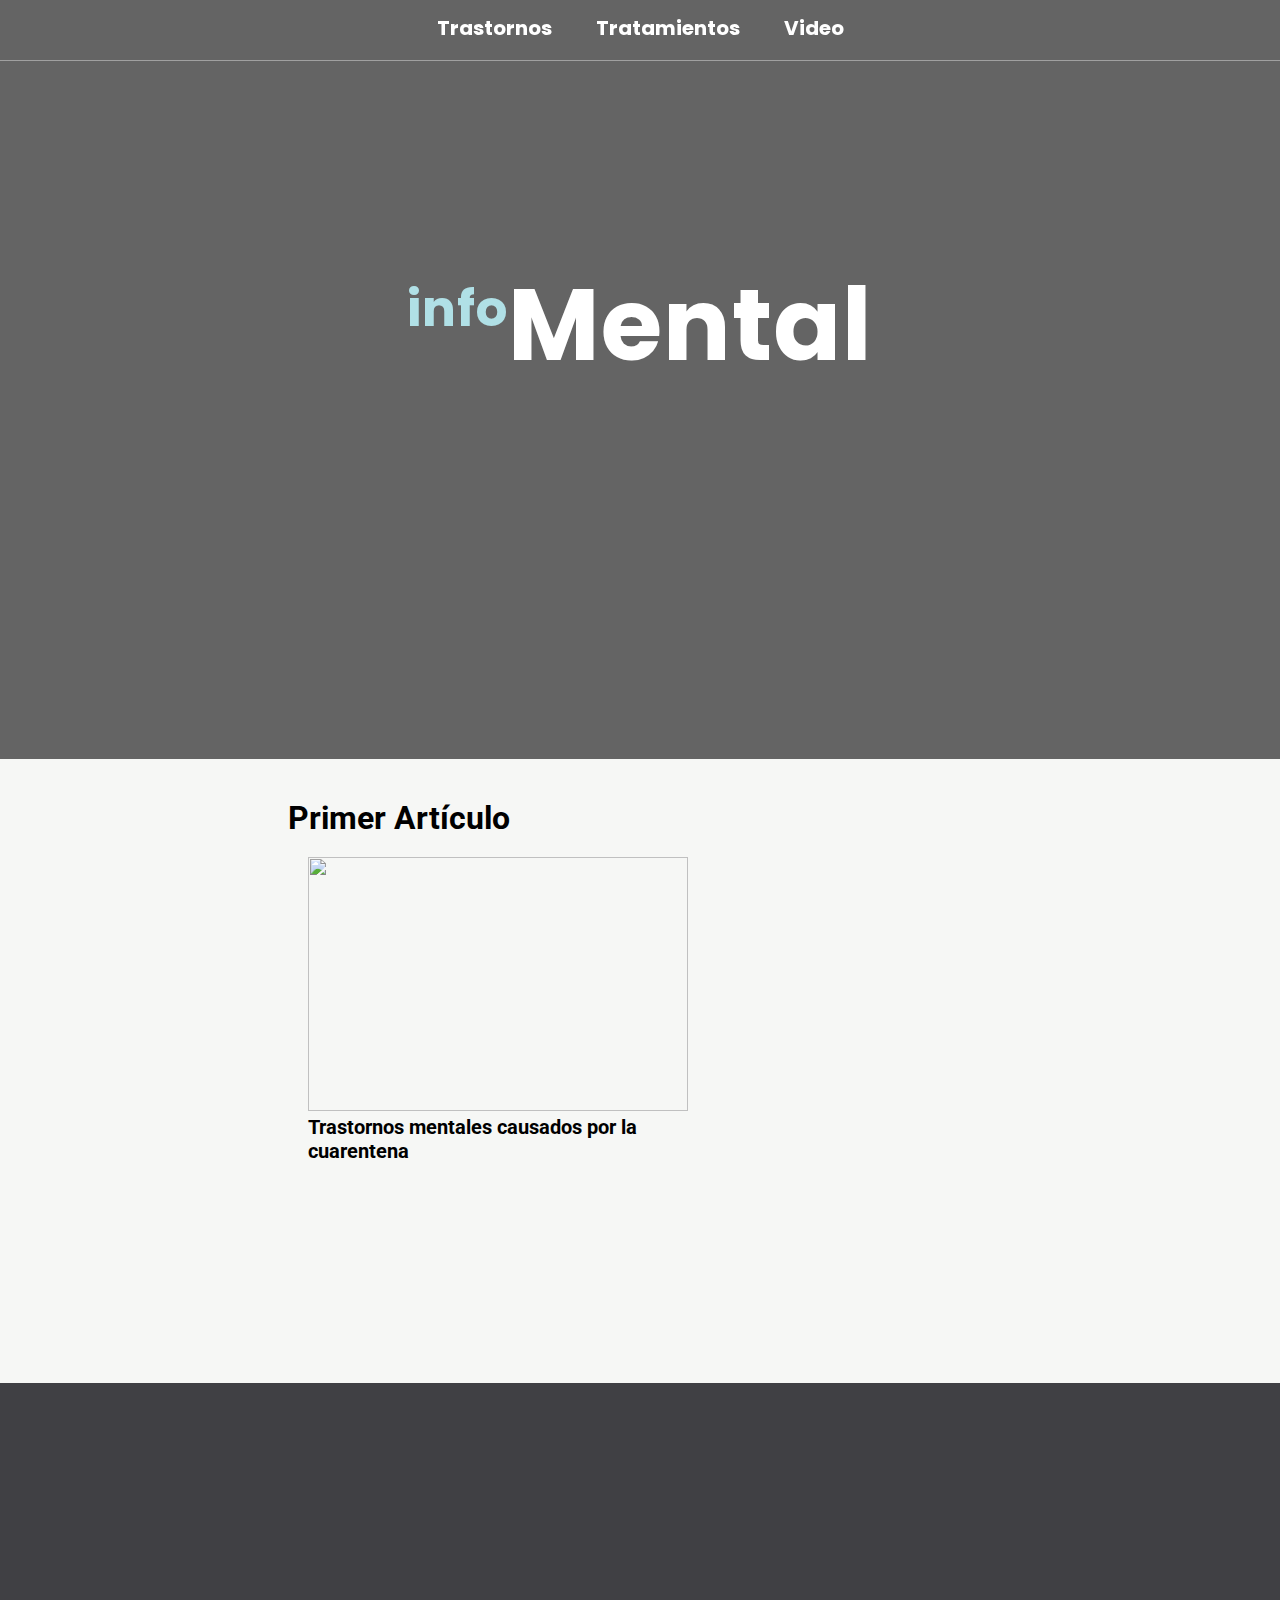
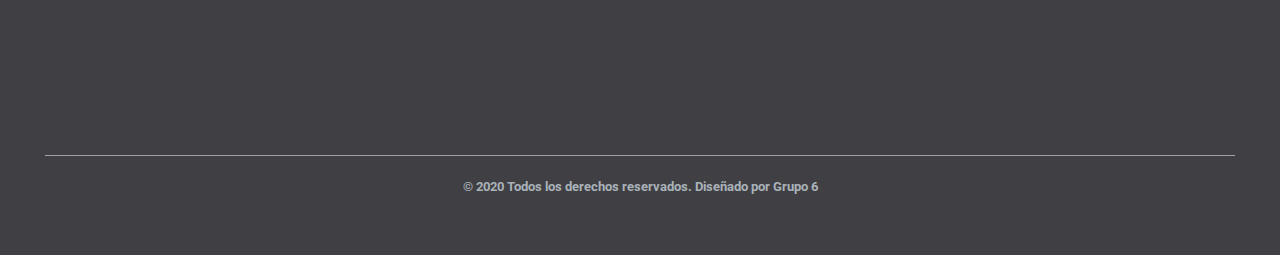
==== index.html @ 2640e19d "uno commit"" ====
﻿<!DOCTYPE html>

<html lang="en" xmlns="http://www.w3.org/1999/xhtml">
<head>
    <meta charset="UTF-8">
    <meta name="description" content="HTML5">
    <meta name="keyboards" content="HTML,CSS,JavaScript">
    <title>Caratula</title>
    <link rel="stylesheet" href="./css/index.css">
    <link rel="stylesheet" href="./css/animacion.css">
    <link rel="icon" type="image/x-icon" href="./css/Img/icono0.jpg" />
    <link rel="stylesheet" href="./css/font-awesome-4.7.0/css/font-awesome.min.css">
    <script src="https://code.jquery.com/jquery-3.5.1.min.js"></script>
    <script type="text/javascript" src="./js/indexscrip.js"></script>
</head>
<body>
    <div>
        <header>
            <div id="cuadro" class="esquina_pagina"> </div>
            <nav class="texto">
                <a href="trastornos.html">Trastornos</a>
                <a href="tratamientos.html">Tratamientos</a>
                <a href="#">Video</a>

            </nav>
            <hr id="linea" />
        </header>
        <section   id="ajuste">
            <div class="animar1">
                <h1 class=" texto2"><sup class="texto1">info</sup>Mental</h1>
                </div>
        </section>
        <section class="container1 ajuste1 " >
            <div class=" w-full">
                <p>Primer Artículo</p>
                <div class="w-full1">
                    <a href="trastornos.html"><img src="./css/img/trast.jpg" /></a><br />
                    <a href="trastornos.html" class="enla">Trastornos mentales causados por la cuarentena</a>
                </div>
            </div>
        </section>
        <footer class="footer-classic">
            <div class="footer-content">
                <div class="footer-section about">
                    <div>
                        <h1>
                            <sup>info</sup>Mental
                        </h1>
                        <p>
                            Página web universitario que trata de ayudar a la comunidad en general
                            a conocer sobre los trastornos mentales causados por la cuarentena a causa del
                            virus Covid-19

                        </p>
                    </div>
                </div>
                <div class="footer-section contact icon">
                    <div>
                        <p>Contactos</p>
                        <div><i class="fa fa-phone" aria-hidden="true"></i> +593-0987451235 Henry Chiluiza</div>
                        <div><i class="fa fa-phone" aria-hidden="true"></i> +593-0965471248 Daniel Iza</div>
                        <div><i class="fa fa-phone" aria-hidden="true"></i> +593-0974124369 Xavier Jaya</div>
                        <div><i class="fa fa-phone" aria-hidden="true"></i> +593-0991234723 Ian Masache</div>
                        <div><i class="fa fa-phone" aria-hidden="true"></i>+593-0997465832 Andres Salazar</div>
                        <div><i class="fa fa-phone" aria-hidden="true"></i> +593-0997456891 Atik Yumbay</div>
                        <div> <i class="fa fa-envelope-o" aria-hidden="true"></i> grupo6@infomental.com</div>
                    </div>
                </div>
                <div class="footer-section  links">
                    <div>
                        <p>Siguenos en nuestras redes sociales </p>
                        <div class="icon">
                            <a href="https://www.facebook.com"><i class="fa fa-facebook " aria-hidden="true"></i>infoMentalEc</a><br />
                            <a href="https://www.instagram.com/?hl=es-la"><i class="fa fa-instagram " aria-hidden="true"></i>@infoMentalEc</a><br />
                            <a href="https://twitter.com/home"><i class="fa fa-twitter " aria-hidden="true"></i>infoMentalEc</a><br />
                        </div>
                    </div>
                </div>
            </div>

            <div id="container"><hr id="linea" /><h4><small> &#169 2020 Todos los derechos reservados. Diseñado por Grupo 6</small></h4></div>
        </footer>
    </div>
</body>
</html>
---- css/index.css ----
﻿@import url(https://fonts.googleapis.com/css?family=Lato:300,400,700);
@import url(https://fonts.googleapis.com/css?family=Roboto:300,400,500,700);
@import url(http://fonts.googleapis.com/css?family=Montserrat:300,400,700%7CPoppins:300,400,500,700,900);

* {
    margin: 0px;
    padding: 0px;
    border: 0;
    box-sizing: border-box;
}

body {
    background: rgb(246, 247, 245);
    -webkit-transition: all 0.4s ease;
    font-family: "Roboto";
}
/*header*/
header {
    position: fixed;
    width: 100%;
    top: 0;
    overflow: hidden;
    -webkit-transition: all 0.3s ease;
    padding-bottom: 100px;
}
header nav {
    height: 60px;
    width: 100%;
    line-height: 60px;
    bottom: 0;
}
.texto, .texto1, .texto2 {
    text-align: center;
    font-family: "Poppins";
}

header nav a {
    display: inline-block;
    color: #fff;
    text-decoration: none;
    padding: 10px 20px;
    line-height: normal;
    font-size: 20px;
    font-weight: bold;
    -webkit-transition: all 0.3s ease;
}

header.header2 {
    background-color: rgba(100,100,100,0.6);
    padding-bottom: 0px;
}

#linea {
    height: 1px;
    width: 100%;
    background-color: #a0a0a0;
}

nav a:hover {
    background: #252932;
    border-radius: 50px;
}

#ajuste {
    background: url('./Img/caratula.png');
    background-size: cover;
    background-position: center;
    background-color: rgb(100,100,100);
    background-blend-mode: soft-light;
    background-attachment:fixed;
}

/*Sections*/
section#ajuste {
    height: 759px;
}
section.ajuste1 {
    padding-bottom:200px;
    font-family: "Roboto";
}
.texto1 {
    color: powderblue;
    font-size: 0.5em;
}

.texto2 {
    font-family: "Poppins";
    font-size: 100px;
    letter-spacing: 0.01em;
    padding-top: 250px;
    color: white;
    opacity: 1;
    filter: alpha(opacity = 50);
}

section div p {
    font-weight: bolder;
    font-size: 2em;
}

section div a {
    font-weight: bolder;
    text-align: justify;
}

.container1 {
    max-width: 960px;
}
@media (min-width:700px) {
    .w-full {
        width: 40%;
        flex-direction: column;
        display: flex;
        margin-left: auto;
        margin-right: auto;
        margin-top: 40px;
    }
}
@media (max-width:700px) {
    .w-full {
        width: 100%;
        flex-direction: column;
        display: flex;
        margin-top: 40px;
    }
}
.w-full1 {
    padding: 20px;
}

.enla {
    text-decoration: none;
    color: black;
    font-size: 20px;
}

section div img {
    width: 380px;
    height: 254px;
}
/*Footers*/

#container {
    width: 100%;
    padding-top: 12px;
    padding-right: 15px;
    padding-left: 15px;
    margin-right: auto;
    margin-left: auto;
    text-align: center;
}

@media(min-width:700px) {
    .footer-content {
        display: flex;
    }
}

@media(max-width:700px) {
    .footer-content {
        display: block;
    }
}

.footer-section {
    flex: 1;
    padding: 25px;
    opacity: 0;
}

.footer-classic .footer-content .about h1, .footer-classic .footer-content .footer-section p {
    color: white;
    text-align: justify;
}

    .footer-classic .footer-content .about h1 sup {
        color: powderblue;
        font-size: 0.5em;
    }

.footer-classic .footer-content .footer-section p {
    font-family: Tahoma;
    padding-top: 10px;
    font-size: 1em;
}

.footer-classic .footer-content .footer-section h1 span {
    color: powderblue;
    font-size: 0.5em;
}


.footer-classic {
    padding: 30px;
    background: #404044;
    color: #aab2b9;
    font-size: 16px;
    flex-wrap: wrap;
    padding-bottom: 60px;
}

.contact div, .links a {
    display: block;
    margin-bottom: 8px;
    padding-left: 20px;
    margin-right: 20px;
    text-decoration: none;
    color: #aab2b9;
}

.icon i {
    width: 20px;
    text-align: left;
    margin-right: 20px;
}

.contact p, .links p {
    font-size: 1.5em;
    font-family: "Poppins";
    color: white;
    margin-bottom: 25px;
}

h4 {
    padding-top: 20px;
}

.fa-phone, .fa-envelope-o {
    color: powderblue;
}

.fa-facebook {
    color: blue;
}

.fa-instagram {
    color: hotpink;
}

.fa-twitter {
    color: deepskyblue;
}
---- css/animacion.css ----
﻿.animar1 {
    animation-name: backInDown;
    animation-duration: 1.5s;
    -webkit-transform-origin: center bottom;
    transform-origin: center bottom;
}
@keyframes backInDown {
    0% {
        -webkit-transform: translateY(-1200px) scale(0.7);
        transform: translateY(-1200px) scale(0.7);
        opacity: 0.7;
    }

    80% {
        -webkit-transform: translateY(0px) scale(0.7);
        transform: translateY(0px) scale(0.7);
        opacity: 0.7;
    }

    100% {
        -webkit-transform: scale(1);
        transform: scale(1);
        opacity: 1;
    }
}
@keyframes fadeInRight {
    from {
        opacity: 0;
        -webkit-transform: translate3d(25%, 0, 0);
        transform: translate3d(25%, 0, 0);
    }

    to {
        opacity: 1;
        -webkit-transform: translate3d(0, 0, 0);
        transform: translate3d(0, 0, 0);
    }
}


.animar2 {
    -webkit-animation-name: fadeInRight;
    animation-name: fadeInRight;
    animation-duration: 1.5s;
}
@keyframes fadeInLeft {
    from {
        opacity: 0;
        -webkit-transform: translate3d(-25%, 0, 0);
        transform: translate3d(-25%, 0, 0);
    }

    to {
        opacity: 1;
        -webkit-transform: translate3d(0, 0, 0);
        transform: translate3d(0, 0, 0);
    }
}

.animar3 {
    -webkit-animation-name: fadeInLeft;
    animation-duration:1.5s;
    animation-name: fadeInLeft;
}
@keyframes fadeInDownBig {
    from {
        opacity: 0;
        -webkit-transform: translate3d(0, -200px, 0);
        transform: translate3d(0, -200, 0);
    }

    to {
        opacity: 1;
        -webkit-transform: translate3d(0, 0, 0);
        transform: translate3d(0, 0, 0);
    }
}

.animar4 {
    -webkit-animation-name: fadeInDownBig;
    animation-name: fadeInDownBig;
    animation-duration: 1.5s;
}
@keyframes fadeInUpBig {
    from {
        opacity: 0;
        -webkit-transform: translate3d(0, 80px, 0);
        transform: translate3d(0, 80px, 0);
    }

    to {
        opacity: 1;
        -webkit-transform: translate3d(0, 0, 0);
        transform: translate3d(0, 0, 0);
    }
}

.animar5 {
    -webkit-animation-name: fadeInUpBig;
    animation-name: fadeInUpBig;
    animation-duration: 1.5s;
}
@keyframes jackInTheBox {
    from {
        opacity: 0;
        -webkit-transform: scale(0.1) rotate(30deg);
        transform: scale(0.1) rotate(30deg);
        -webkit-transform-origin: center bottom;
        transform-origin: center bottom;
    }

    50% {
        -webkit-transform: rotate(-10deg);
        transform: rotate(-10deg);
    }

    70% {
        -webkit-transform: rotate(3deg);
        transform: rotate(3deg);
    }

    to {
        opacity: 1;
        -webkit-transform: scale(1);
        transform: scale(1);
    }
}

.animar6{
    -webkit-animation-name: jackInTheBox;
    animation-name: jackInTheBox;
    animation-duration:2.5s;
}
@keyframes zoomIn {
    from {
        opacity: 0;
        -webkit-transform: scale3d(0.3, 0.3, 0.3);
        transform: scale3d(0.3, 0.3, 0.3);
    }

    50% {
        opacity: 1;
    }
}

.animar7 {
    -webkit-animation-name: zoomIn;
    animation-name: zoomIn;
    animation-duration:2.5s;
}
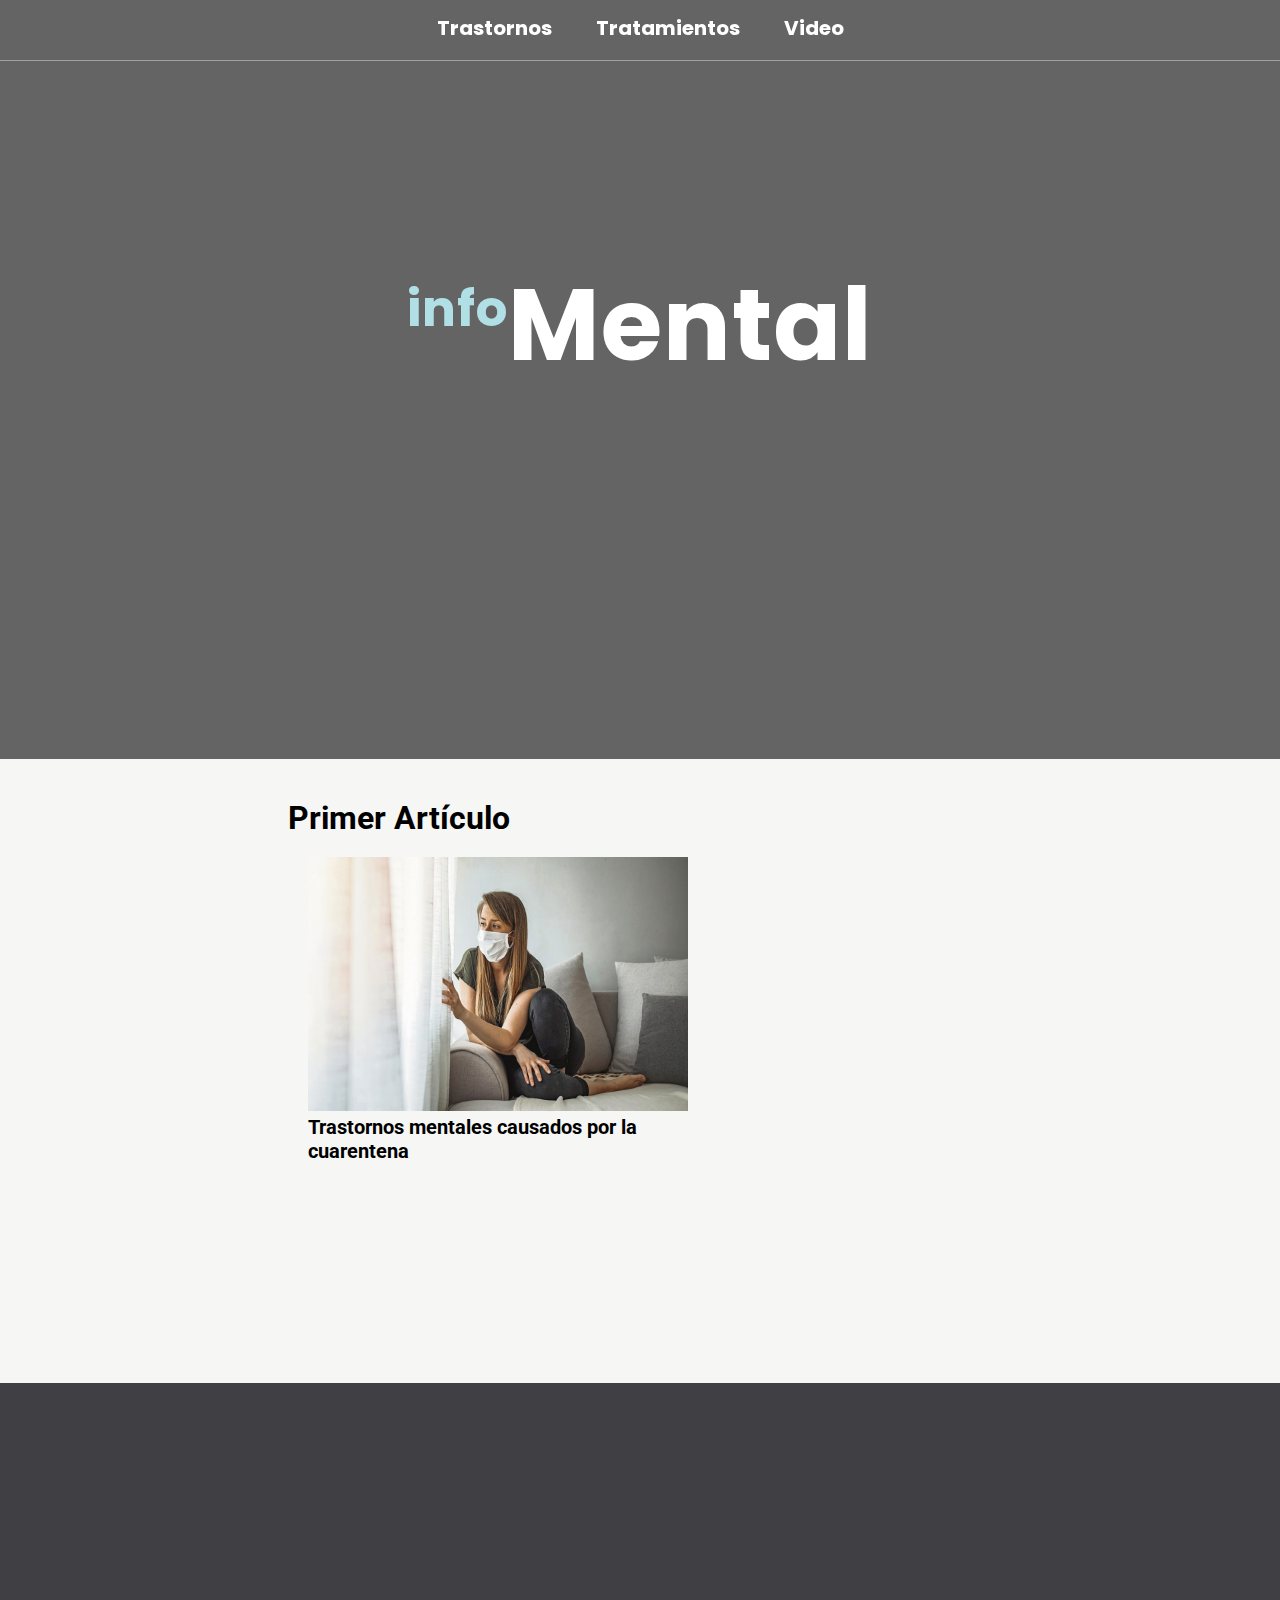
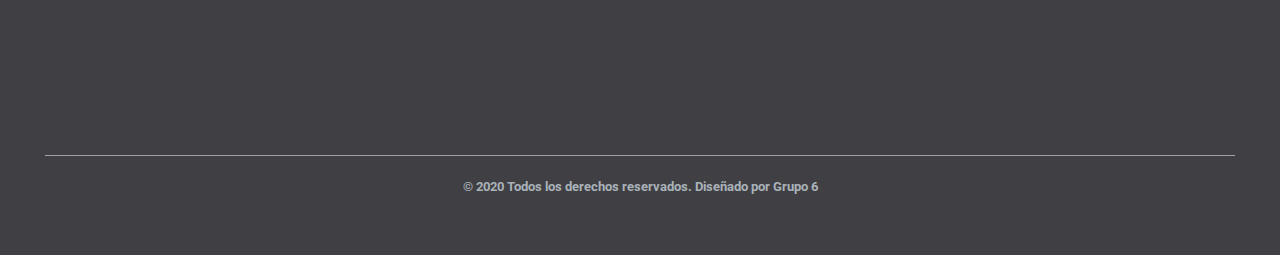
==== commit 0d0897a1: "uno2 commit" ====
--- a/index.html
+++ b/index.html
@@ -34,7 +34,7 @@
             <div class=" w-full">
                 <p>Primer Artículo</p>
                 <div class="w-full1">
-                    <a href="trastornos.html"><img src="./css/img/trast.jpg" /></a><br />
+                    <a href="trastornos.html"><img src="./css/Img/trast.jpg" /></a><br />
                     <a href="trastornos.html" class="enla">Trastornos mentales causados por la cuarentena</a>
                 </div>
             </div>
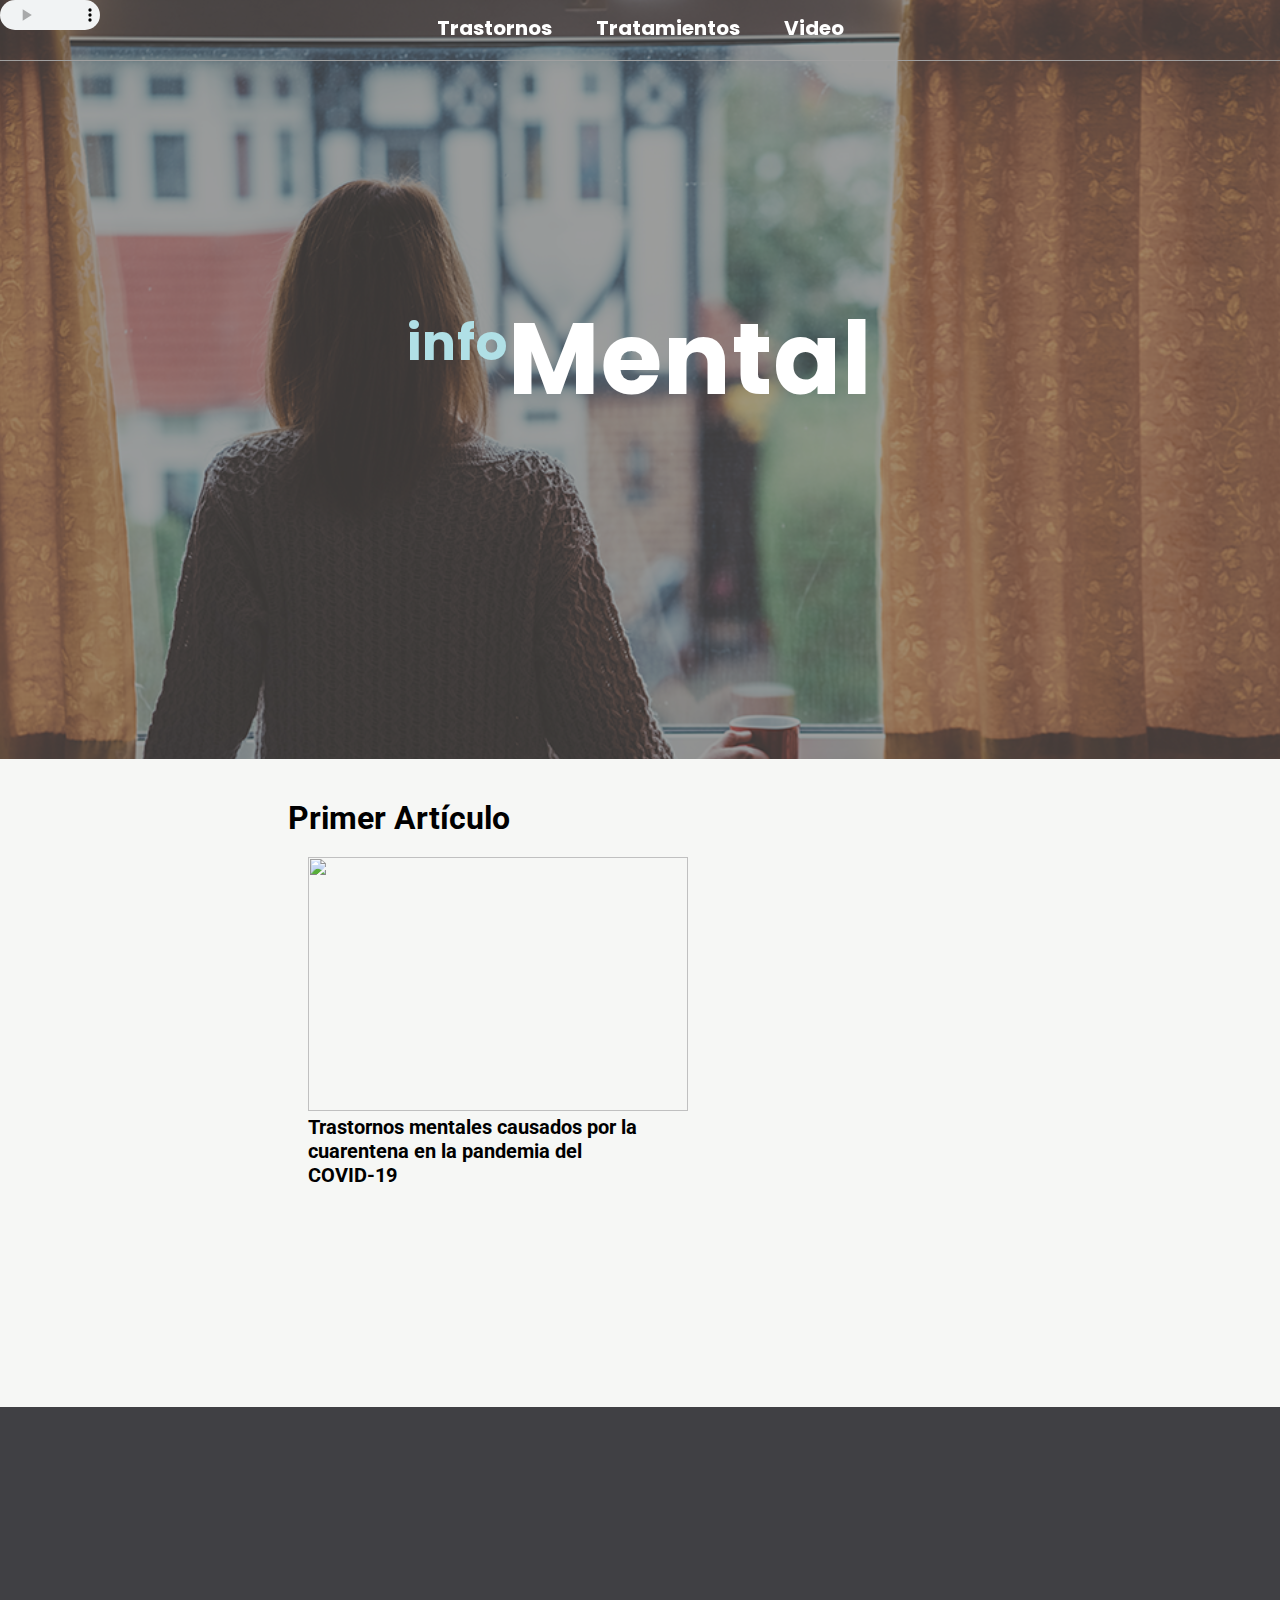
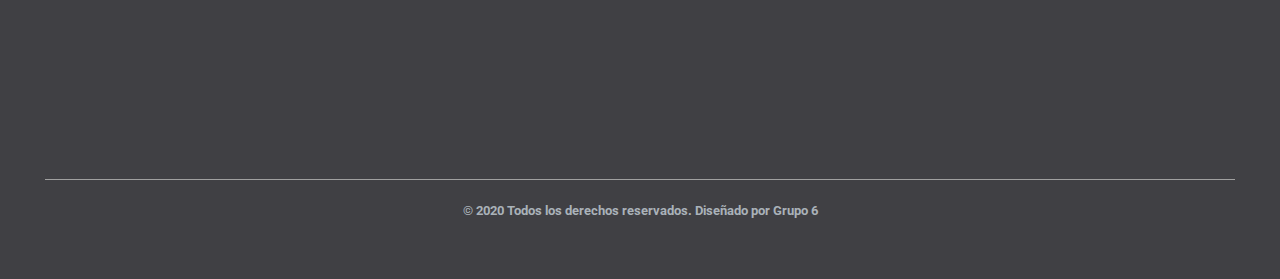
==== commit d7b9a88b: "f00 commit"" ====
--- a/index.html
+++ b/index.html
@@ -15,27 +15,29 @@
 </head>
 <body>
     <div>
+        
         <header>
             <div id="cuadro" class="esquina_pagina"> </div>
             <nav class="texto">
                 <a href="trastornos.html">Trastornos</a>
                 <a href="tratamientos.html">Tratamientos</a>
-                <a href="#">Video</a>
-
+                <a href="multimedia.html">Video</a>
+                
             </nav>
             <hr id="linea" />
         </header>
-        <section   id="ajuste">
+        <section id="ajuste">
+            <audio class="audio" autoplay controls src="./multimadia/Relajar.mp3"></audio>
             <div class="animar1">
                 <h1 class=" texto2"><sup class="texto1">info</sup>Mental</h1>
-                </div>
+            </div>
         </section>
-        <section class="container1 ajuste1 " >
+        <section class="container1 ajuste1 ">
             <div class=" w-full">
                 <p>Primer Artículo</p>
                 <div class="w-full1">
-                    <a href="trastornos.html"><img src="./css/Img/trast.jpg" /></a><br />
-                    <a href="trastornos.html" class="enla">Trastornos mentales causados por la cuarentena</a>
+                    <a href="trastornos.html"><img src="./css/img/trast.jpg" /></a><br />
+                    <a href="trastornos.html" class="enla">Trastornos mentales causados por la cuarentena en la pandemia del COVID-19</a>
                 </div>
             </div>
         </section>
--- a/css/index.css
+++ b/css/index.css
@@ -1,6 +1,6 @@
 ﻿@import url(https://fonts.googleapis.com/css?family=Lato:300,400,700);
 @import url(https://fonts.googleapis.com/css?family=Roboto:300,400,500,700);
-@import url(http://fonts.googleapis.com/css?family=Montserrat:300,400,700%7CPoppins:300,400,500,700,900);
+@import url(https://fonts.googleapis.com/css?family=Montserrat:300,400,700%7CPoppins:300,400,500,700,900);
 
 * {
     margin: 0px;
@@ -13,6 +13,11 @@
     background: rgb(246, 247, 245);
     -webkit-transition: all 0.4s ease;
     font-family: "Roboto";
+}
+.audio{
+    width:100px;
+    height:30px;
+    align:left;
 }
 /*header*/
 header {
@@ -62,7 +67,7 @@
 }
 
 #ajuste {
-    background: url('./Img/caratula.png');
+    background: url('./Img/Caratula.png');
     background-size: cover;
     background-position: center;
     background-color: rgb(100,100,100);
--- a/css/animacion.css
+++ b/css/animacion.css
@@ -148,3 +148,53 @@
     animation-name: zoomIn;
     animation-duration:2.5s;
 }
+@keyframes backInRight {
+    0% {
+        -webkit-transform: translateX(2000px) scale(0.7);
+        transform: translateX(2000px) scale(0.7);
+        opacity: 0.7;
+    }
+
+    80% {
+        -webkit-transform: translateX(0px) scale(0.7);
+        transform: translateX(0px) scale(0.7);
+        opacity: 0.7;
+    }
+
+    100% {
+        -webkit-transform: scale(1);
+        transform: scale(1);
+        opacity: 1;
+    }
+}
+
+.animar8 {
+    -webkit-animation-name: backInRight;
+    animation-name: backInRight;
+    animation-duration: 2.5s;
+}
+@keyframes backInLeft {
+    0% {
+        -webkit-transform: translateX(-2000px) scale(0.7);
+        transform: translateX(-2000px) scale(0.7);
+        opacity: 0.7;
+    }
+
+    80% {
+        -webkit-transform: translateX(0px) scale(0.7);
+        transform: translateX(0px) scale(0.7);
+        opacity: 0.7;
+    }
+
+    100% {
+        -webkit-transform: scale(1);
+        transform: scale(1);
+        opacity: 1;
+    }
+}
+
+.animar9 {
+    -webkit-animation-name: backInLeft;
+    animation-name: backInLeft;
+    animation-duration: 2.5s;
+}
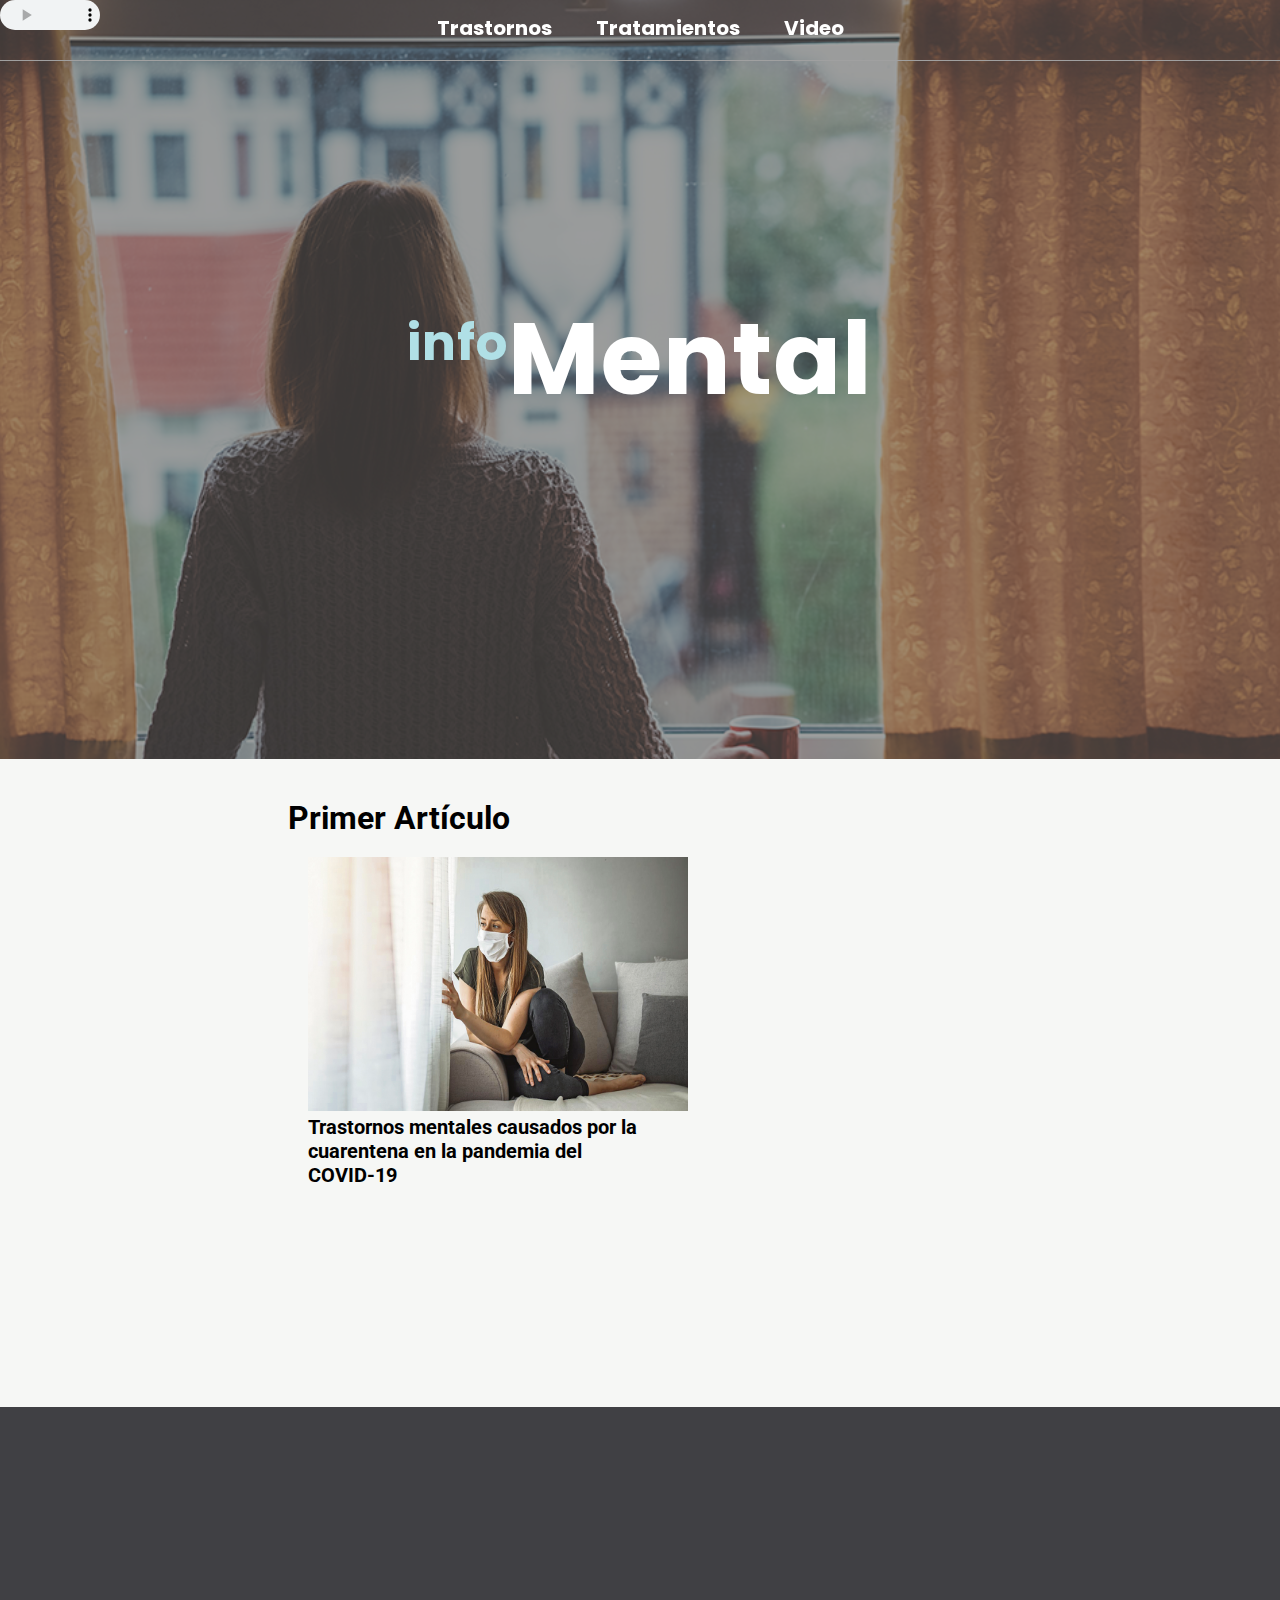
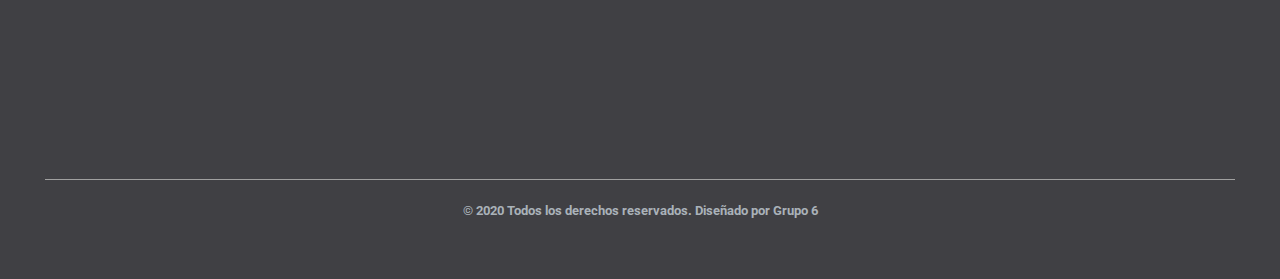
==== commit 6fc90941: "f02 commit" ====
--- a/index.html
+++ b/index.html
@@ -36,7 +36,7 @@
             <div class=" w-full">
                 <p>Primer Artículo</p>
                 <div class="w-full1">
-                    <a href="trastornos.html"><img src="./css/img/trast.jpg" /></a><br />
+                    <a href="trastornos.html"><img src="./css/Img/trast.jpg" /></a><br />
                     <a href="trastornos.html" class="enla">Trastornos mentales causados por la cuarentena en la pandemia del COVID-19</a>
                 </div>
             </div>
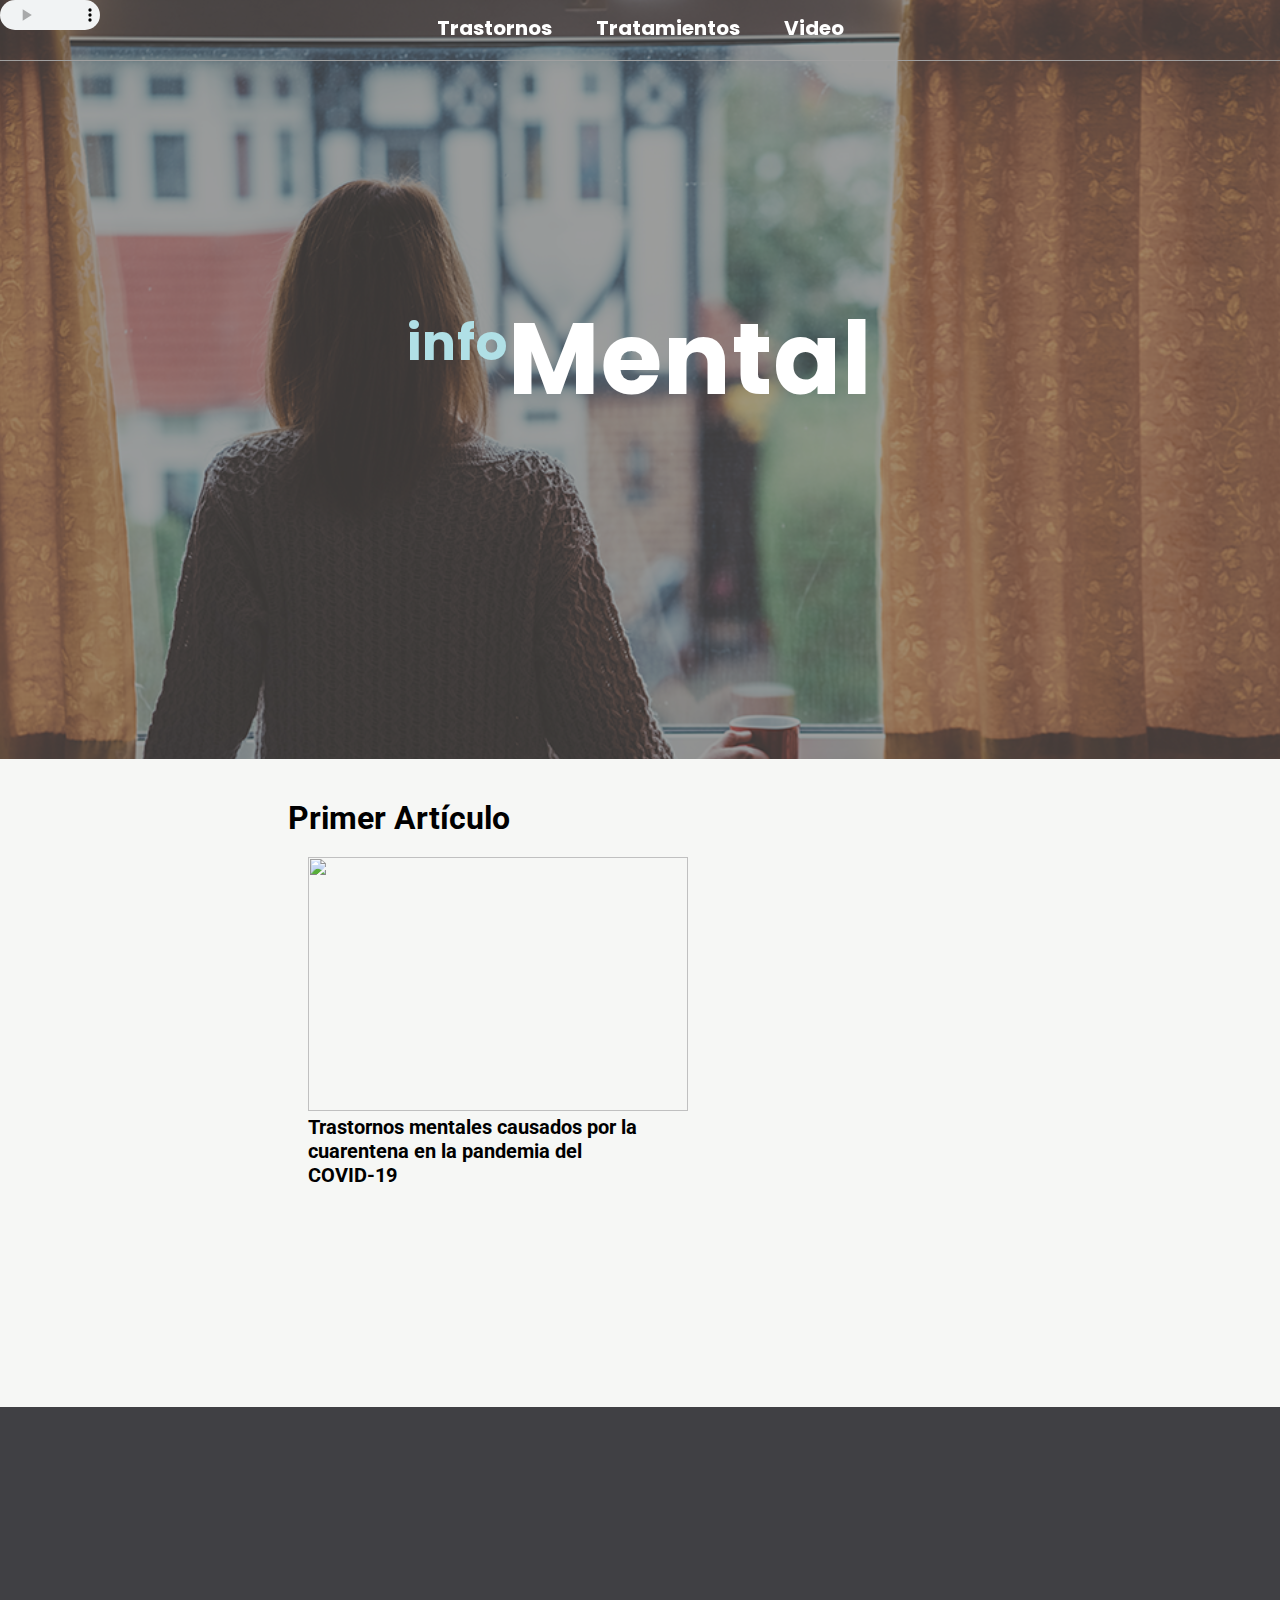
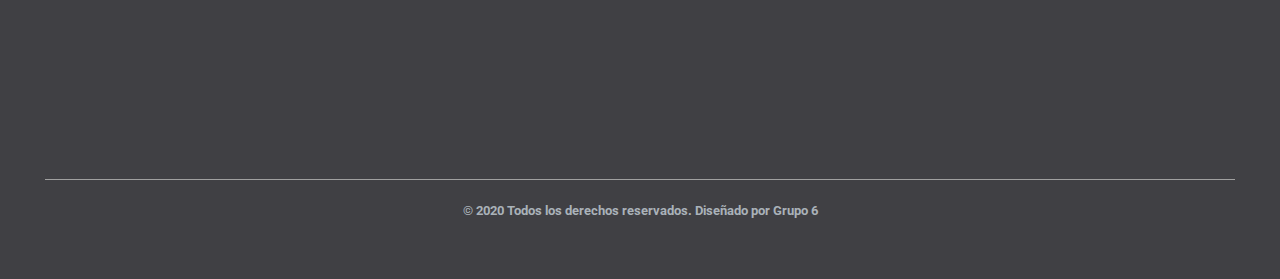
==== commit 38358539: "final commit"" ====
--- a/index.html
+++ b/index.html
@@ -36,7 +36,7 @@
             <div class=" w-full">
                 <p>Primer Artículo</p>
                 <div class="w-full1">
-                    <a href="trastornos.html"><img src="./css/Img/trast.jpg" /></a><br />
+                    <a href="trastornos.html"><img src="./css/img/trast.jpg" /></a><br />
                     <a href="trastornos.html" class="enla">Trastornos mentales causados por la cuarentena en la pandemia del COVID-19</a>
                 </div>
             </div>
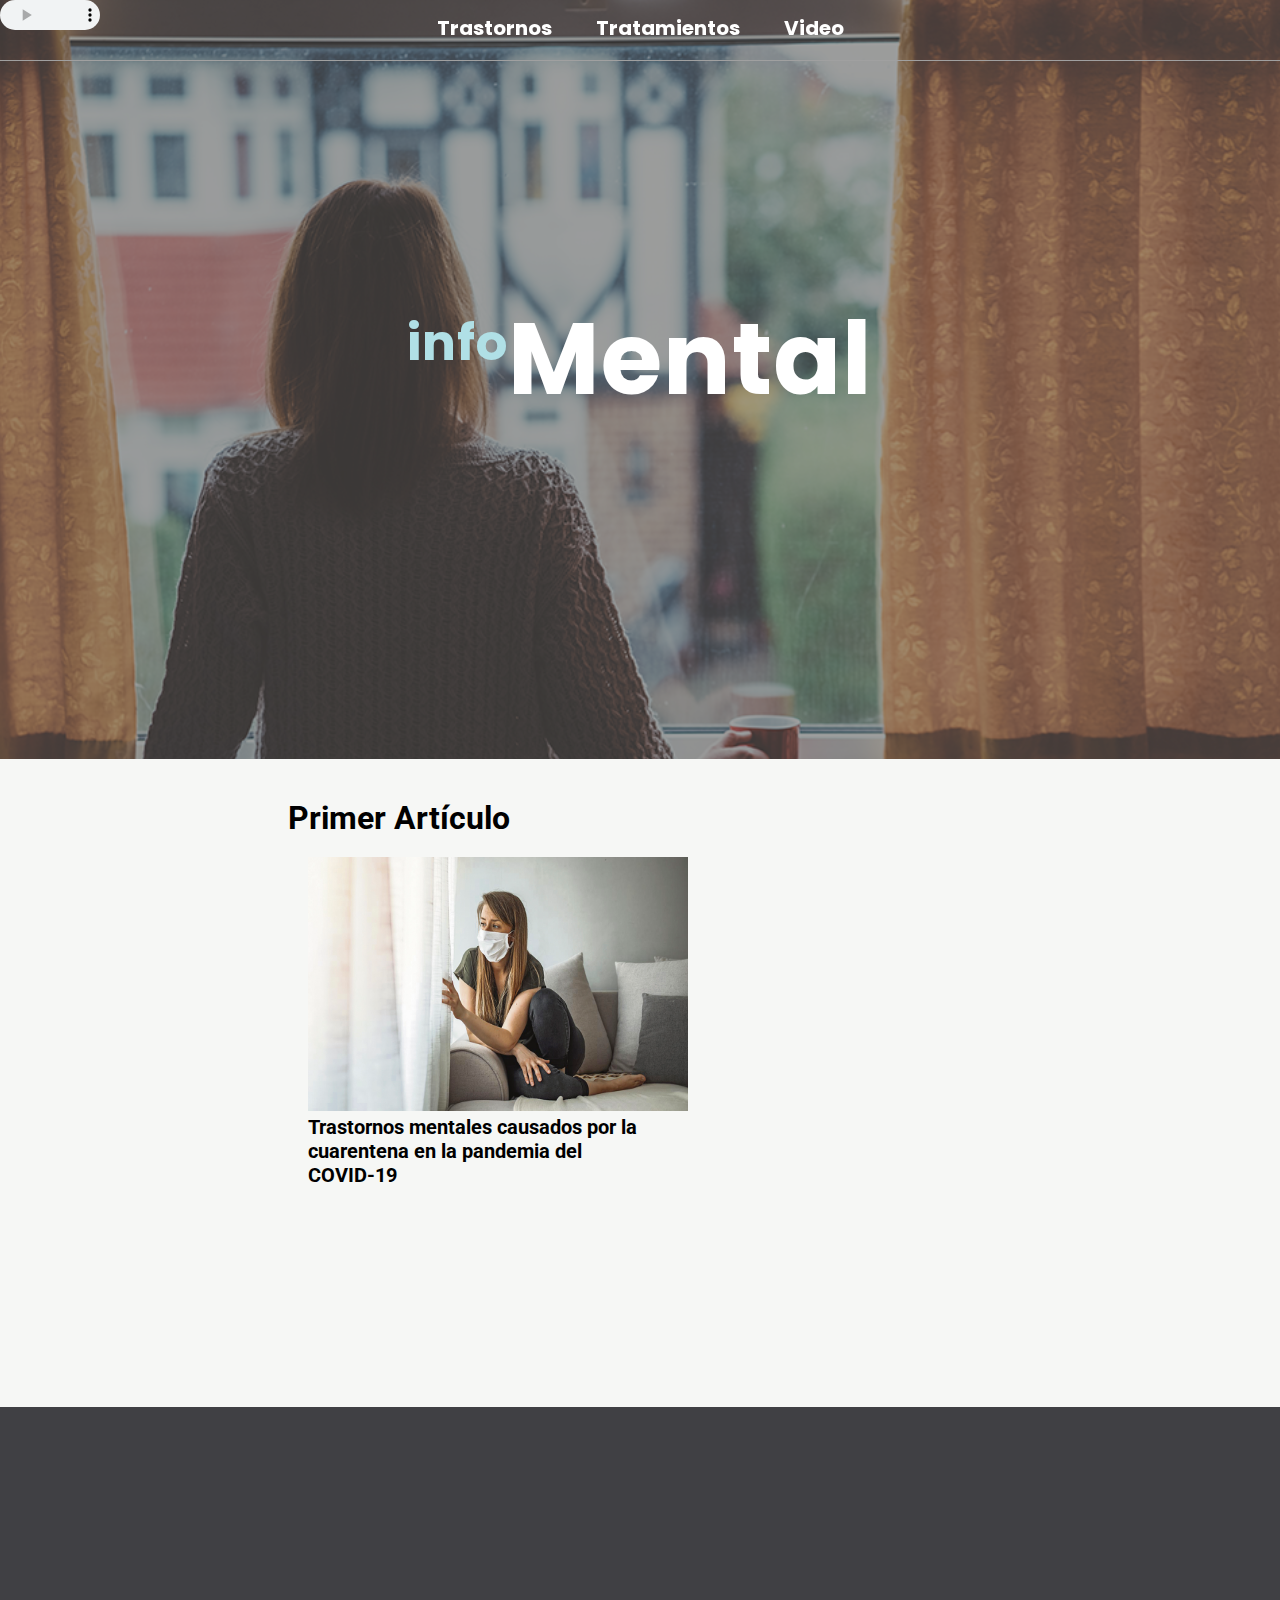
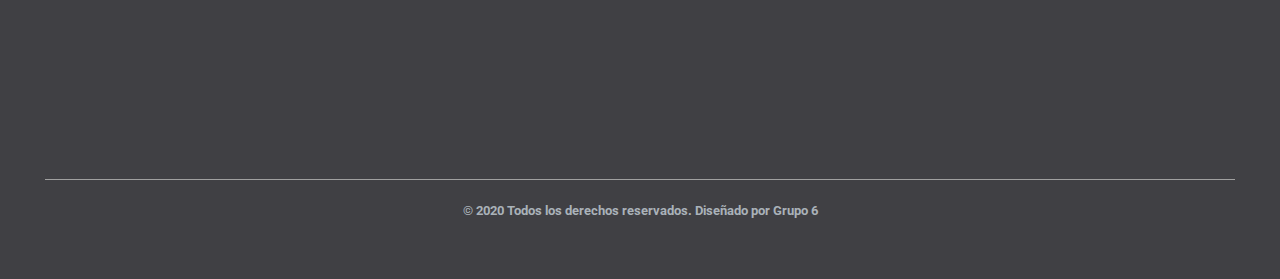
==== commit 0b3a26d0: "final01 commit" ====
--- a/index.html
+++ b/index.html
@@ -36,7 +36,7 @@
             <div class=" w-full">
                 <p>Primer Artículo</p>
                 <div class="w-full1">
-                    <a href="trastornos.html"><img src="./css/img/trast.jpg" /></a><br />
+                    <a href="trastornos.html"><img src="./css/Img/trast.jpg" /></a><br />
                     <a href="trastornos.html" class="enla">Trastornos mentales causados por la cuarentena en la pandemia del COVID-19</a>
                 </div>
             </div>
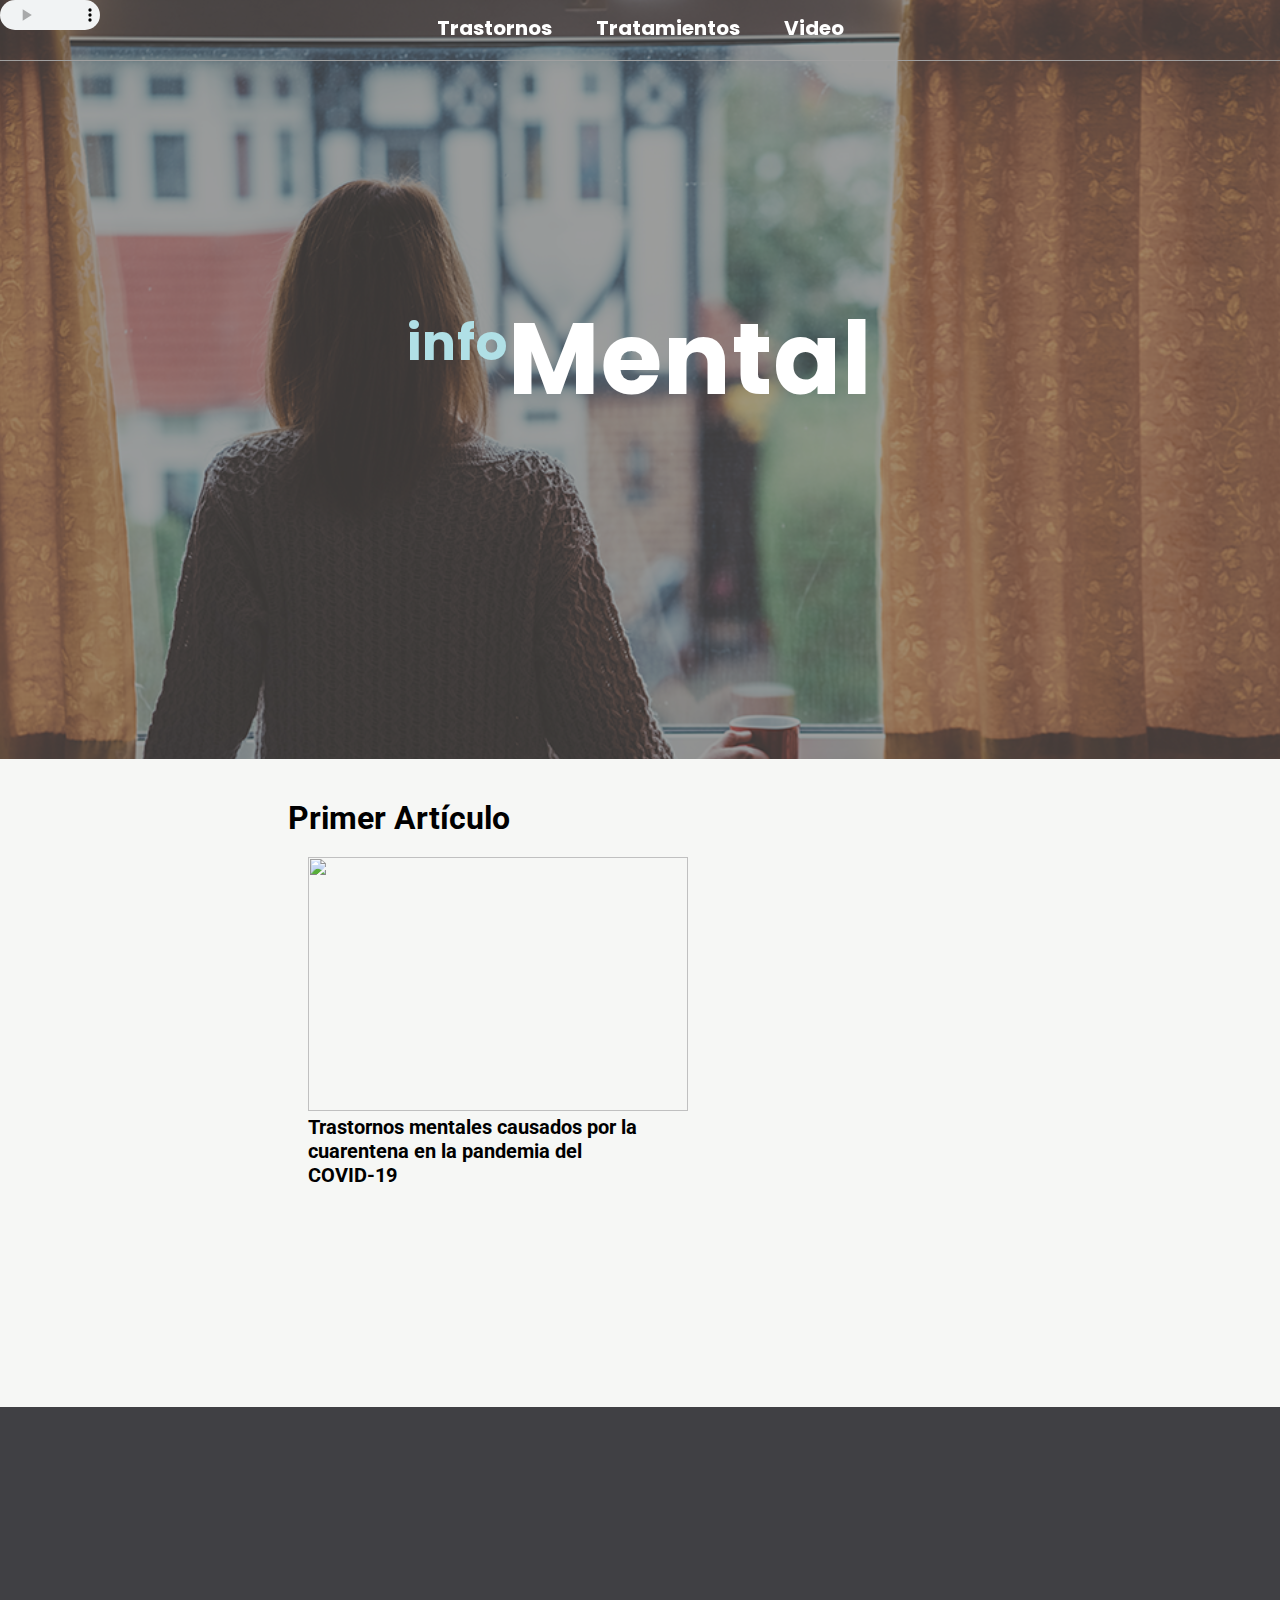
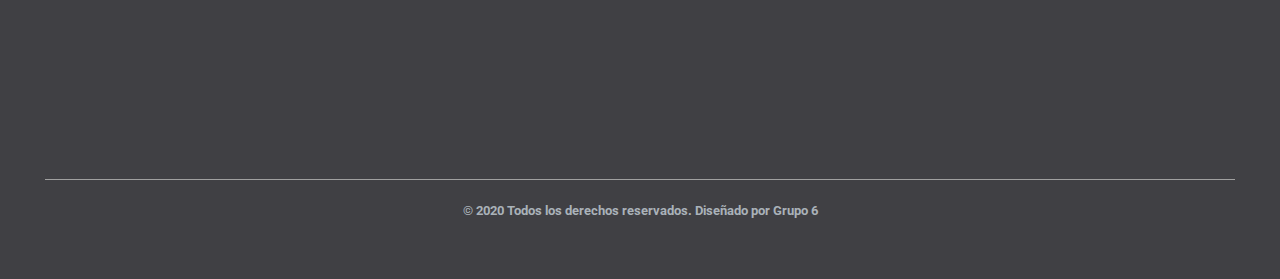
==== commit 3c57aef5: "final1 commit" ====
--- a/index.html
+++ b/index.html
@@ -36,7 +36,7 @@
             <div class=" w-full">
                 <p>Primer Artículo</p>
                 <div class="w-full1">
-                    <a href="trastornos.html"><img src="./css/Img/trast.jpg" /></a><br />
+                    <a href="trastornos.html"><img src="./css/img/trast.jpg" /></a><br />
                     <a href="trastornos.html" class="enla">Trastornos mentales causados por la cuarentena en la pandemia del COVID-19</a>
                 </div>
             </div>
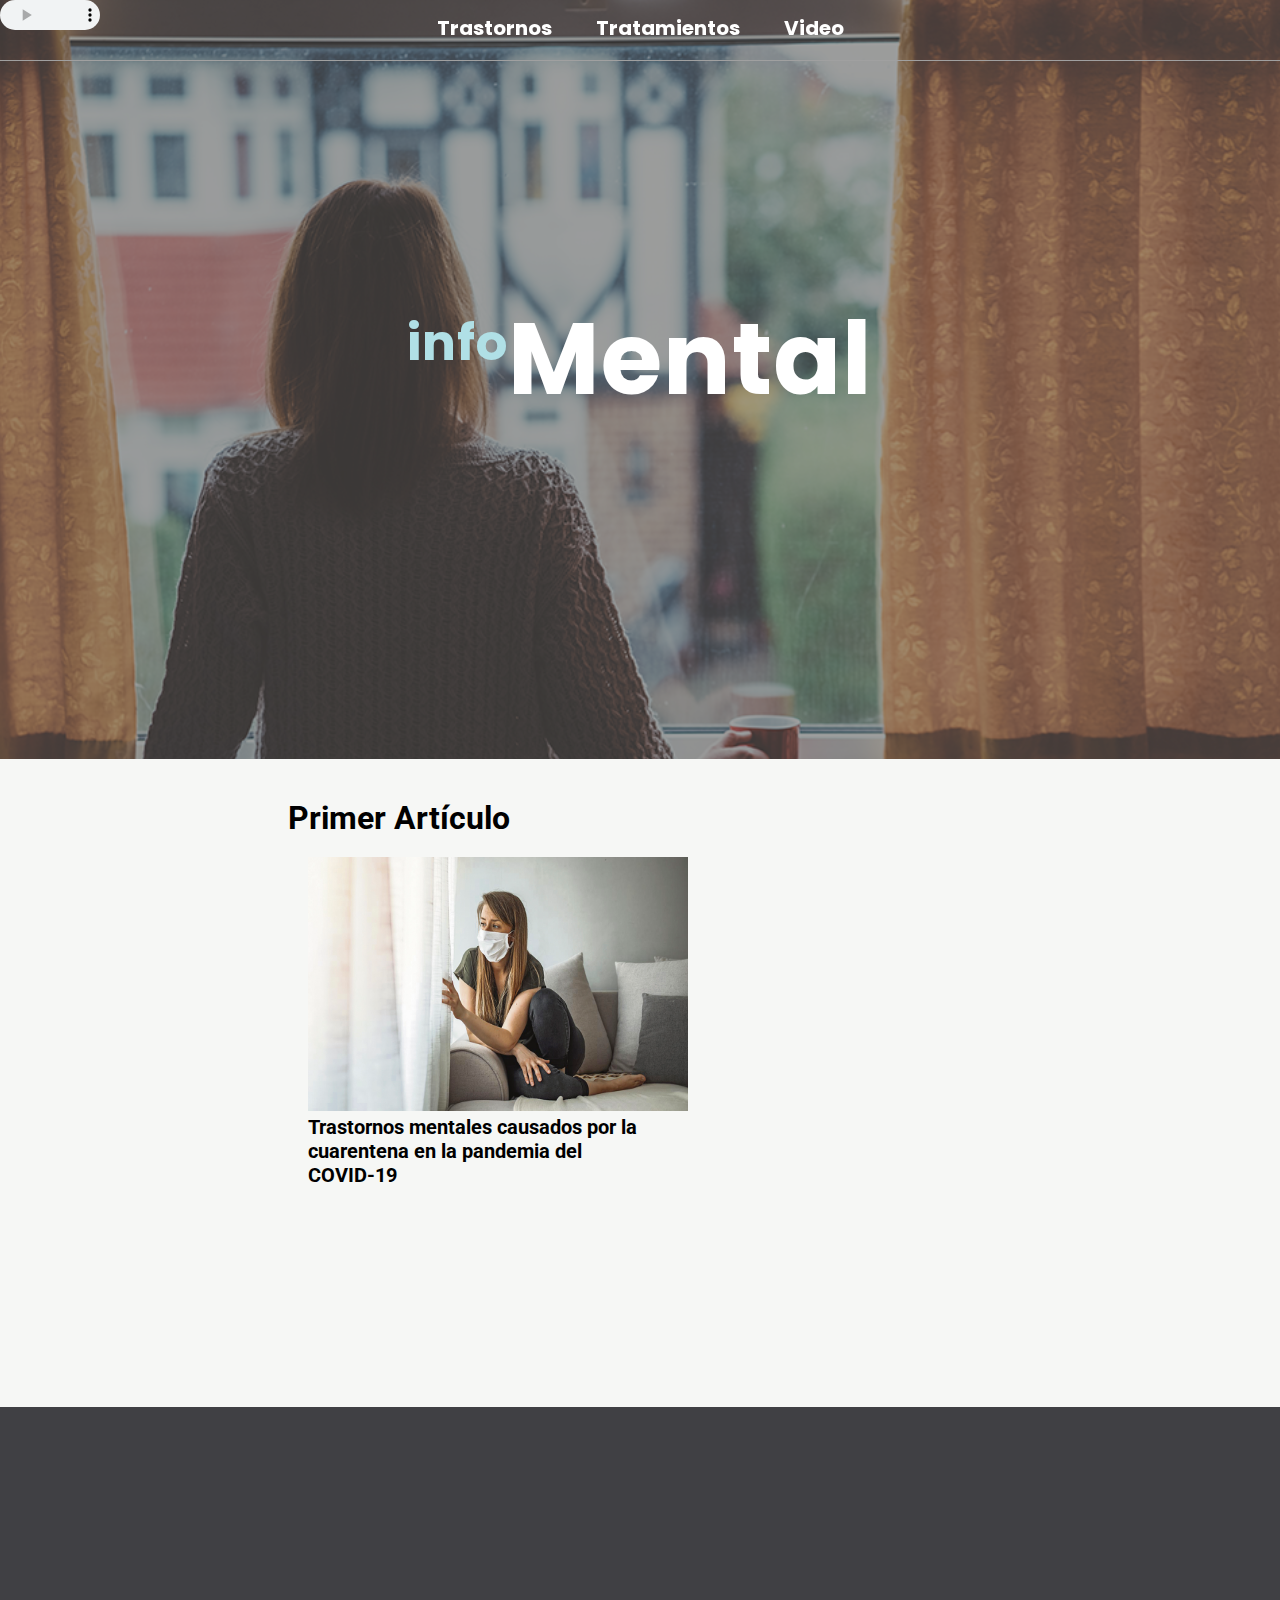
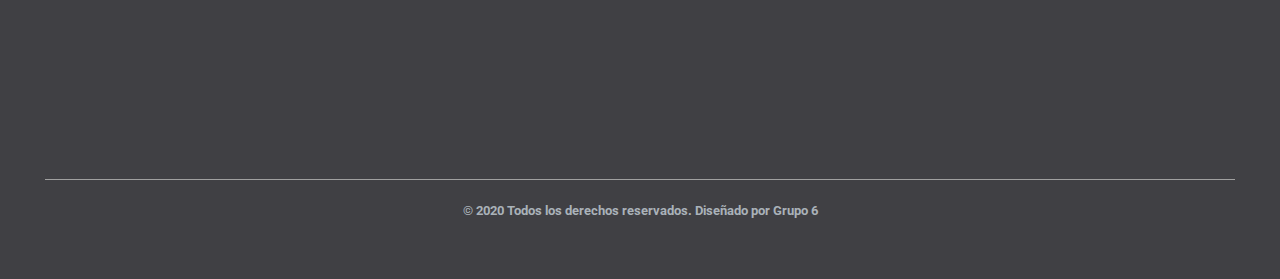
==== commit a9f6b899: "final03Imagen commit" ====
--- a/index.html
+++ b/index.html
@@ -36,7 +36,7 @@
             <div class=" w-full">
                 <p>Primer Artículo</p>
                 <div class="w-full1">
-                    <a href="trastornos.html"><img src="./css/img/trast.jpg" /></a><br />
+                    <a href="trastornos.html"><img src="./css/Img/trast.jpg" /></a><br />
                     <a href="trastornos.html" class="enla">Trastornos mentales causados por la cuarentena en la pandemia del COVID-19</a>
                 </div>
             </div>
